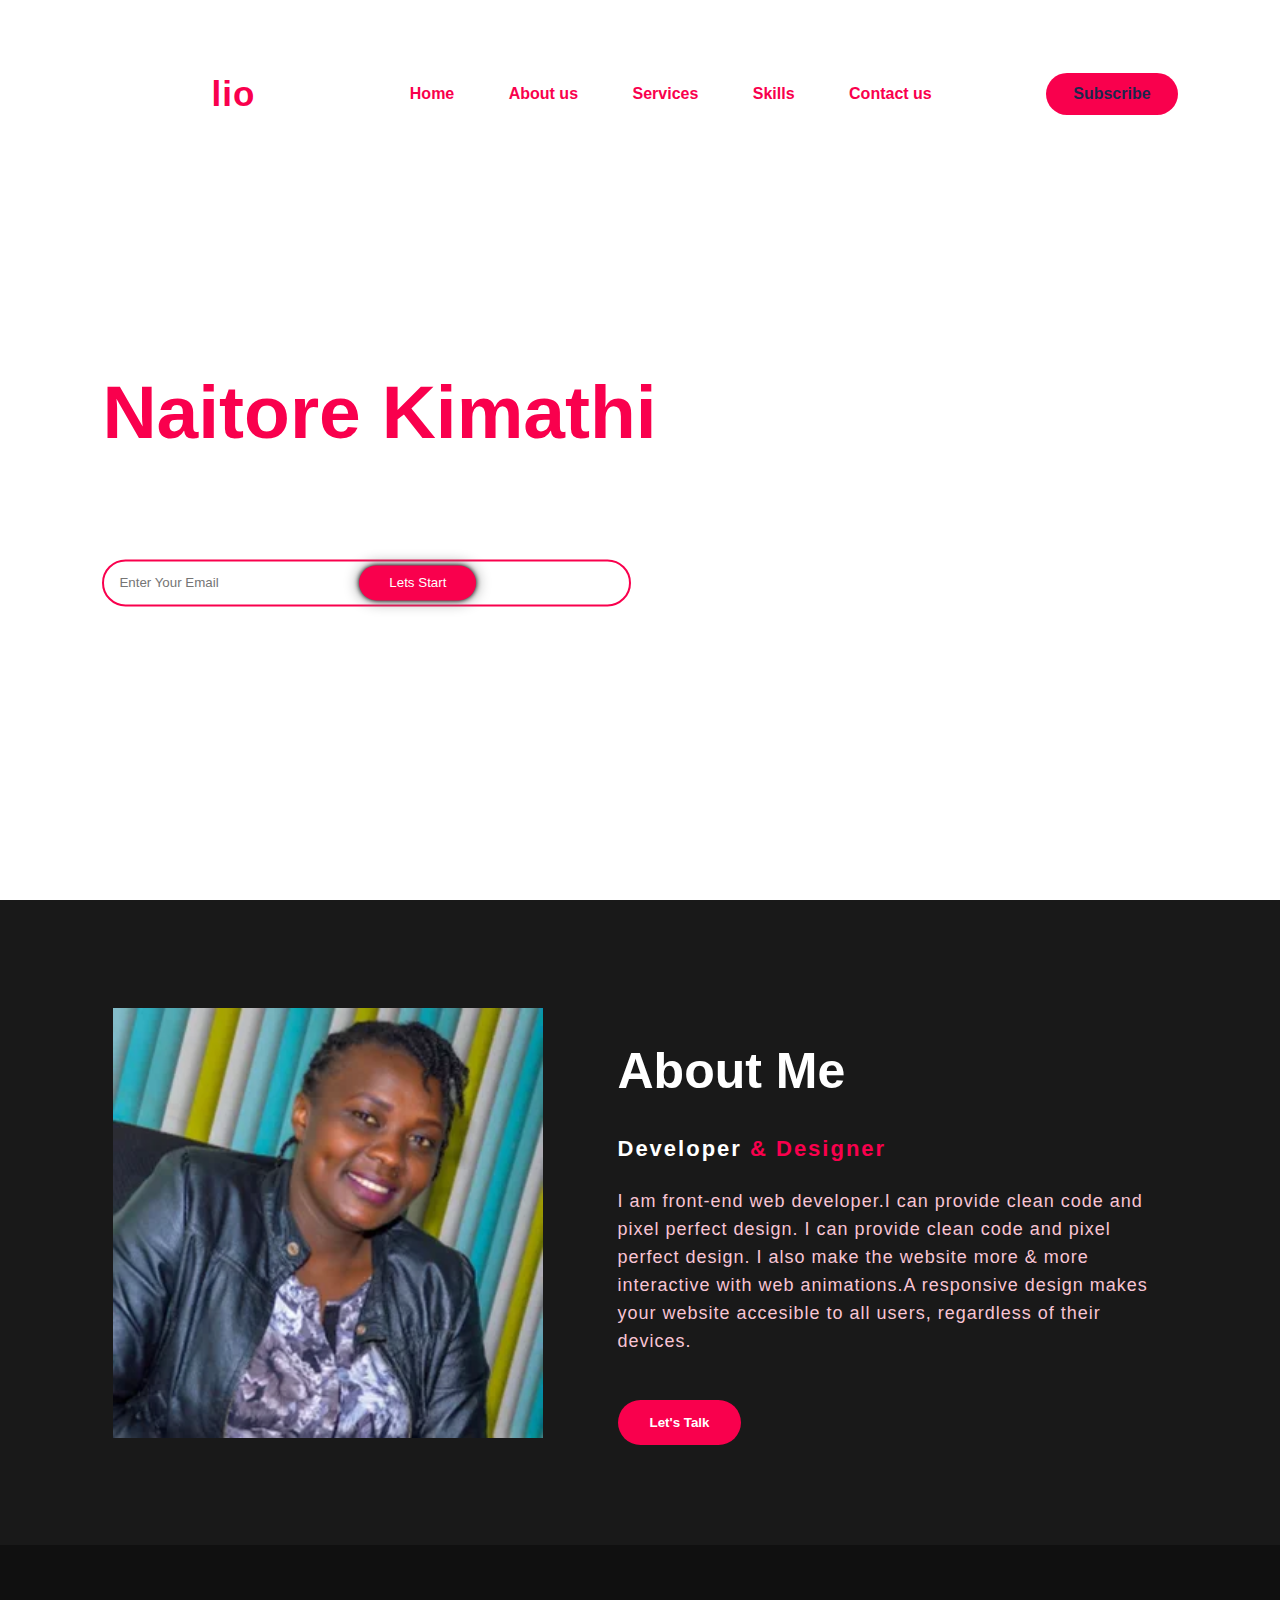
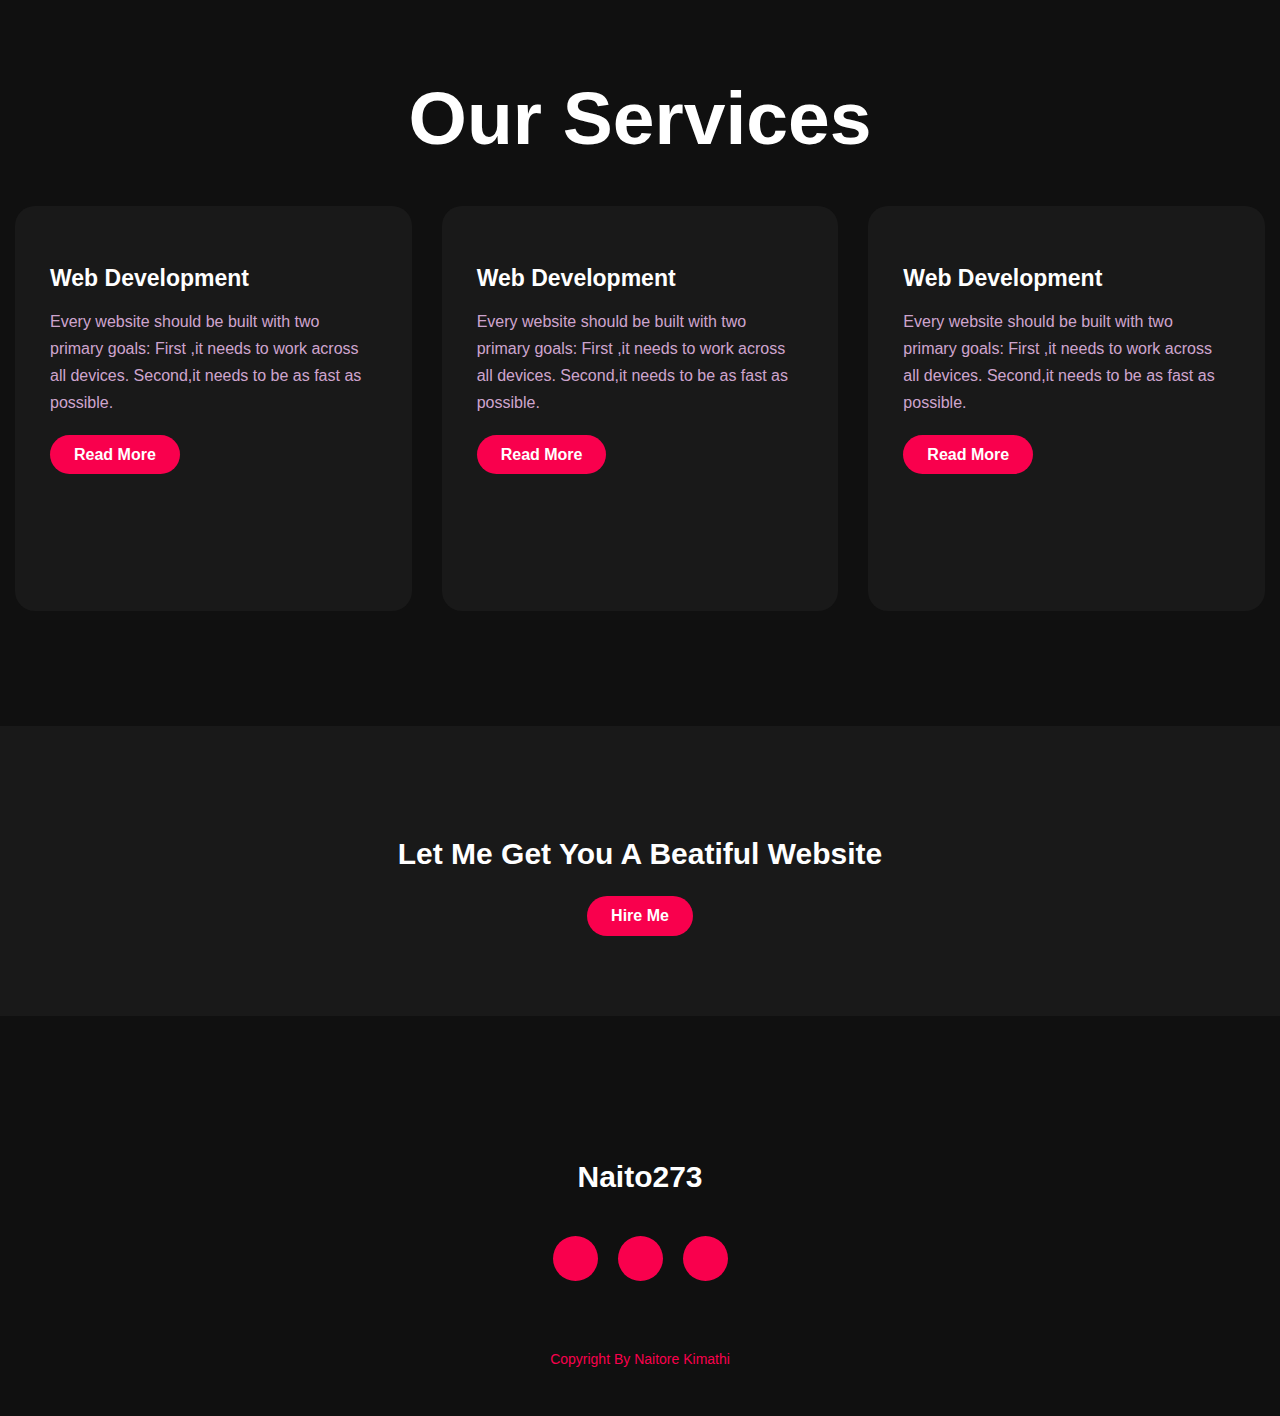
==== portfolio.html @ 506e1520 "Add files via upload" ====
<!DOCTYPE html>
<html>
<head>
<title>Portfolio Website</title>
<link rel="stylesheet" href="style.css">
<link rel="preconnet" href="https://font.gastitic.com">
 <link href="https://fonts.googleapis.com/css2?family=Josefin+Sans:ital,wght@0,100;0,200;0,300;0,400;0,500;0,600;0,700;1,100;1,200;1,300;1,400;1,500;1,600;1,700&display=swap" rel="stylesheet">
 <link rel="stylesheet" href="https://cdnjs.cloudflare.com/ajax/libs/font-awesome/6.4.0/css/all.min.css" integrity="sha512-iecdLmaskl7CVkqkXNQ/ZH/XLlvWZOJyj7Yy7tcenmpD1ypASozpmT/E0iPtmFIB46ZmdtAc9eNBvH0H/ZpiBw==" crossorigin="anonymous" referrerpolicy="no-referrer" />
</head>
<body>
    <div class="background">
     <nav>
            <h2 class="logo">Portfo<span>lio</span></h2>
            <ul>
                <li><a href="#">Home</a></li>
                <li><a href="#">About us</a></li>
                <li><a href="#">Services</a></li>
                <li><a href="#">Skills</a></li>
                <li><a href="#">Contact us</a></li>
            </ul>
            <a href="#" class="btn">Subscribe</a>
        </nav>
    </div>
        <div class="content">
            <h4>Hello, my name is</h4>
            <h1>Naitore Kimathi</h1>
            <h3>I am a Web Developer</h3>
            <div class="newsletter">
                <form>
                    <input type="email" name="email"id="mail" placeholder="Enter Your Email">
                    <input type="submit" name="submit" value="Lets Start">
            </form>
            </div>
        </div>

            <!--about section start-->
        <section class="about"> 
    <div class="main">
        <img src="pic.png" alt="">
        <div class="about-text">
            <h2>About Me</h2>
            <h5>Developer <span>& Designer</span></h5>
            <p>I am
 front-end web developer.I can provide clean code and pixel perfect design. 
 I can provide clean code and pixel perfect design. I also make the website
  more & more interactive with web animations.A responsive design makes your 
  website accesible to all users, regardless of their devices.</p>
  <button type="button">Let's Talk</button>
        </div>
    </div>
   </section>
   <!--services section start-->
<div class="service">
    <div class="title">
        <h2>Our Services</h2> 
    </div>

    <div class="box">
        <div class="card">
            <i class="fa-solid fa-bars"></i>
    <h5>Web Development</h5>
<div class="pra">
    <p>Every website should be built with two primary goals: First ,it needs to work across all devices.
         Second,it needs to be as fast as possible.</p>
     <p style="text-align: centre;">
            <a class="button" href="#">   Read More</a>
        </p>
       </div>
    </div>

    <div class="card">
        <i class="fa-solid fa-user"></i>
     <h5>Web Development</h5>
<div class="pra">
<p>Every website should be built with two primary goals: First ,it needs to work across all devices.
     Second,it needs to be as fast as possible.</p>
 <p style="text-align: centre;">
        <a class="button" href="#">   Read More</a>
    </p>
   </div>
</div>


<div class="card">
    <i class="fa-solid fa-bell"></i>
   <h5>Web Development</h5>
<div class="pra">
<p>Every website should be built with two primary goals: First ,it needs to work across all devices.
 Second,it needs to be as fast as possible.</p>
<p style="text-align: centre;">
    <a class="button" href="#">   Read More</a>
</p>
</div>
</div>
</div>
</div> 

<!--Contact Me-->
<div class="contact-me">
    <p>Let Me Get You A Beatiful Website</p>
    <a class="button-two" href="#">Hire Me</a>
</div>

<!--footer-->
<footer>
 <p>Naito273</p>
 <div class="social">
    <a href="#"><i class="fa-brands fa-github"></i></a>
    <a href="#"><i class="fa-brands fa-instagram"></i></a>
    <a href="#"><i class="fa-brands fa-tiktok"></i></a>
</div>
<p class="end">Copyright By Naitore Kimathi</p>
</footer>
</body>
</html>
---- style.css ----
body
{
    margin: 0px;
    padding: 0px;
    font-family: sans-serif;

}
.background
{
    width: 100%;
    height: 100vh;
     background-image: url(background.jpg);
    background-size: cover;
    background-position: center;
    
}
nav{
    display: flex;
    align-items: center;
    justify-content: space-between;
    padding-top: 45px;
    padding-left: 8%;
    padding-right: 8%;
} 

.logo
{
    color:#ffffffe8;
    font-size: 35px;
    letter-spacing: 1px;
    cursor:pointer;
    }
span{
    color:#f9004d;
}
nav ul li{
    list-style-type: none;
    display: inline-block;
    padding: 10px 25px;

}
nav ul li a{
    color:#f9004d;
    text-decoration: none;
    font-weight: bold;
    transform: capitalize;
}
nav ul li a:hover{
color:rgb(0, 217, 255) ;
transition: 4s;
}
.btn{
    background-color:#f9004d;
    color:#042a4ee8;
    text-decoration: none;
    border: 2px solid transparent;
    font-weight: bold ;
    padding: 10px 25px;
    border-radius: 30px ;
    }
.content{
    position: absolute;
    top:50%;
    left:8%;
    transform: translateY(-50%);
}
h1{
    color:#f9004d;
    margin: 20px 0px 20px;
    font-size: 75px;
}
h3{
    color:#ffffff;
    font-size: 25px;
    margin-bottom: 50px;
}
h4{
    color: #ffffff;
    letter-spacing: 2px;
    font-size: 20px;
}
.newsletter form{
    width: 380px;
    max-width: 100%;
    position: relative;
}
.newsletter form input:first-child{
    display: inline-block;
    width: 100%;
    padding: 14px 130px 14px 15px;
    border: 2px solid #f9004d;
    outline:none;
    border-radius: 30px;
}
.newsletter form input:last-child{
position: absolute;
display: inline-block;
outline: none;
border:none;
padding: 10px 30px;
border-radius:30px ;
background-color: #f9004d;
color: white;  
box-shadow: 0px 0px 5px #000, 0px 0px 15px #858585;
top:6px;
right: 6px;
}

.about{
    width: 100%;
    padding: 100px 0px;
    background-color: #191919;
}
.about img{
    height: auto;
    width: 430px;
}
.about-text{
    width: 550px;
}
.main{
    width: 1130px;
    max-width: 95%;
    margin: 0 auto;
    display: flex;
    align-items: center;
    justify-content: space-around;
}
.about-text h2{
    color:white;
    font-size: 50px;
    text-transform: capitalize;
    margin-bottom: 20px;
}
.about-text h5{
    color: white;
    letter-spacing: 2px;
    font-size: 22px;
    margin-bottom: 25px;
    text-transform: capitalize;
}
.about-text p{
    color: #f8c4d4;
    letter-spacing: 1px;
    line-height:28px;
    font-size: 18px;
    margin-bottom: 45px;
}
button{
    background-color:#f9004d;
    color:white; 
    text-decoration: none;
    border: 2px solid transparent;
    font-weight: bold;
    padding: 13px 30px;
    border-radius: 30px;
    transition: .4s;
}
button:hover{
    background-color: transparent;
    border:2px solid #f9004d;
    cursor : pointer;

}
.service{
    background:#101010;
    width: 100%;
    padding: 100px 0px;
}
.title h2{
    color:white;
    font-size: 75px;
    width: 1130px;
    margin: 30px auto;
    text-align:center;
}
.box{
    display:flex;
    justify-content: center;
    align-items:center;
    min-height: 400px;
}
 .card{
    height:365px;
    width:335px;
    padding: 20px 35px;
    background:#191919;
    border-radius: 20px;
    margin:15px;
    position:relative;
    overflow: hidden;
}
.card i{
    font-size: 50px;
    display:block;
    text-align: center;
    margin: 25px 0px;
    color: #f9004d;
}
h5{
    color:white;
    font-size: 23px;
    margin-bottom: 15px;
}
.pra p{
    color: #fcfc;
    font-size: 16px;
    line-height: 27px;
    margin-bottom: 25px;
}
.card .button{
    background-color:#f9004d;
    color:white; 
    text-decoration: none;
    border: 2px solid transparent;
    font-weight: bold;
    padding: 9px 22px;
    border-radius: 30px;
    transition: .4s;

}
.card .button:hover{
    background-color:transparent;
    border: 2px solid #f9004d;
    cursor:pointer;
}
.contact-me{
    width:100%;
    height:290px;
    background:#191919;
    display: flex;
    align-items: center;
    flex-direction: column;
    justify-content: center;
}
.contact-me p{
    color: white;
    font-size: 30px;
    font-weight:bold;
    margin-bottom: 25px;

}
.contact-me .button-two{
    background-color:#f9004d;
    color:white; 
    text-decoration: none;
    border: 2px solid transparent;
    font-weight: bold;
    padding: 9px 22px;
    border-radius: 30px;
    transition: .4s;

}
.contact-me .button-two:hover{
    background-color:transparent;
    border: 2px solid #f9004d;
    cursor:pointer;  
}
footer{
    position: relative;
    width: 100%;
    height: 400px;
    background: #101010;
    display:flex;
    flex-direction: column;
    align-items: center;
    justify-content:center;
}
footer p:nth-child(1){
    font-size:30px;
    color:white;
    margin-bottom: 20px;
    font-weight:bold;
}
 .social{
    display:flex;
}
.social a{
    width: 45px;
    height: 45px;
    display: flex;
    align-items:center;
    justify-content: center;
    background:#f9004d;
    border-radius: 50%;
    margin: 22px 10px;
    color:white;
    text-decoration: none;
    font-size: 20px;
}
.social a:hover{
   transform: scale(1.3); 
   transition: 3s;
}
.end{
    position: absolute;
    color:#f9004d;
    bottom: 35px;
    font-size: 14px; 
}
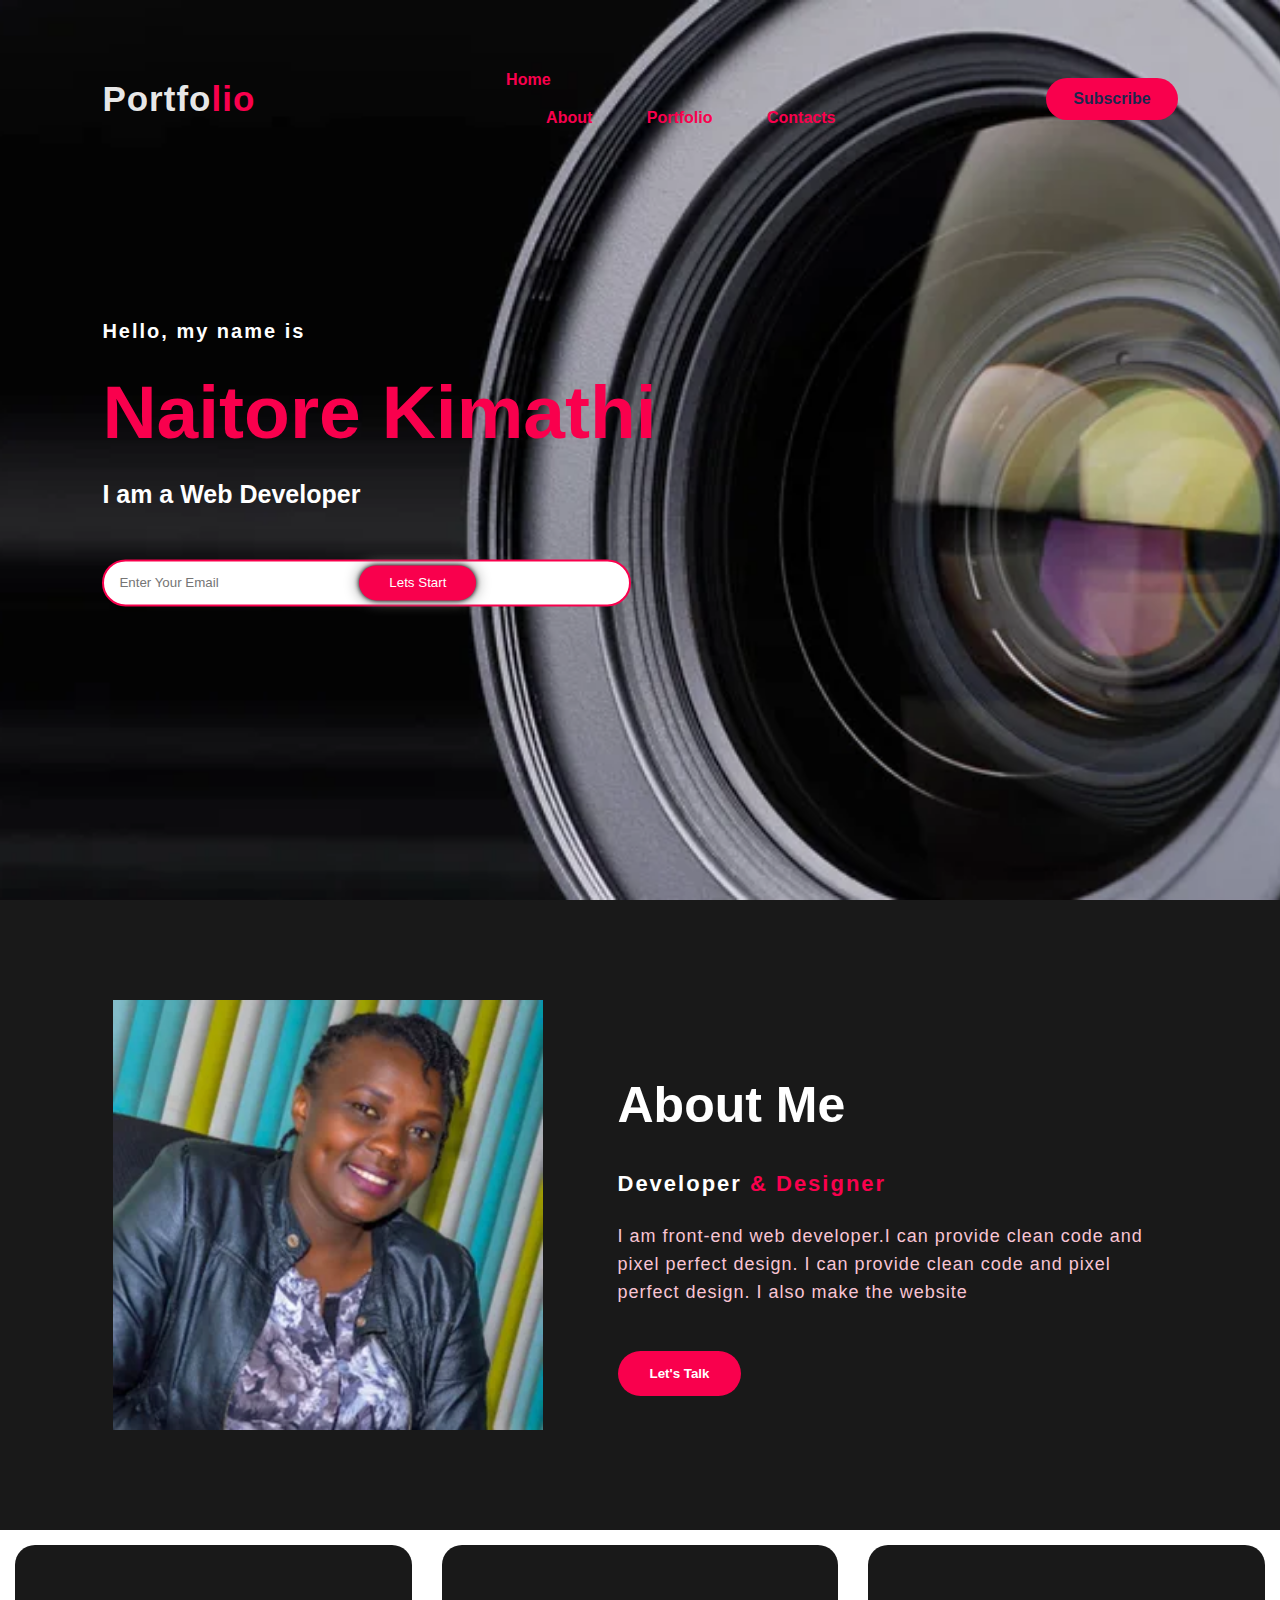
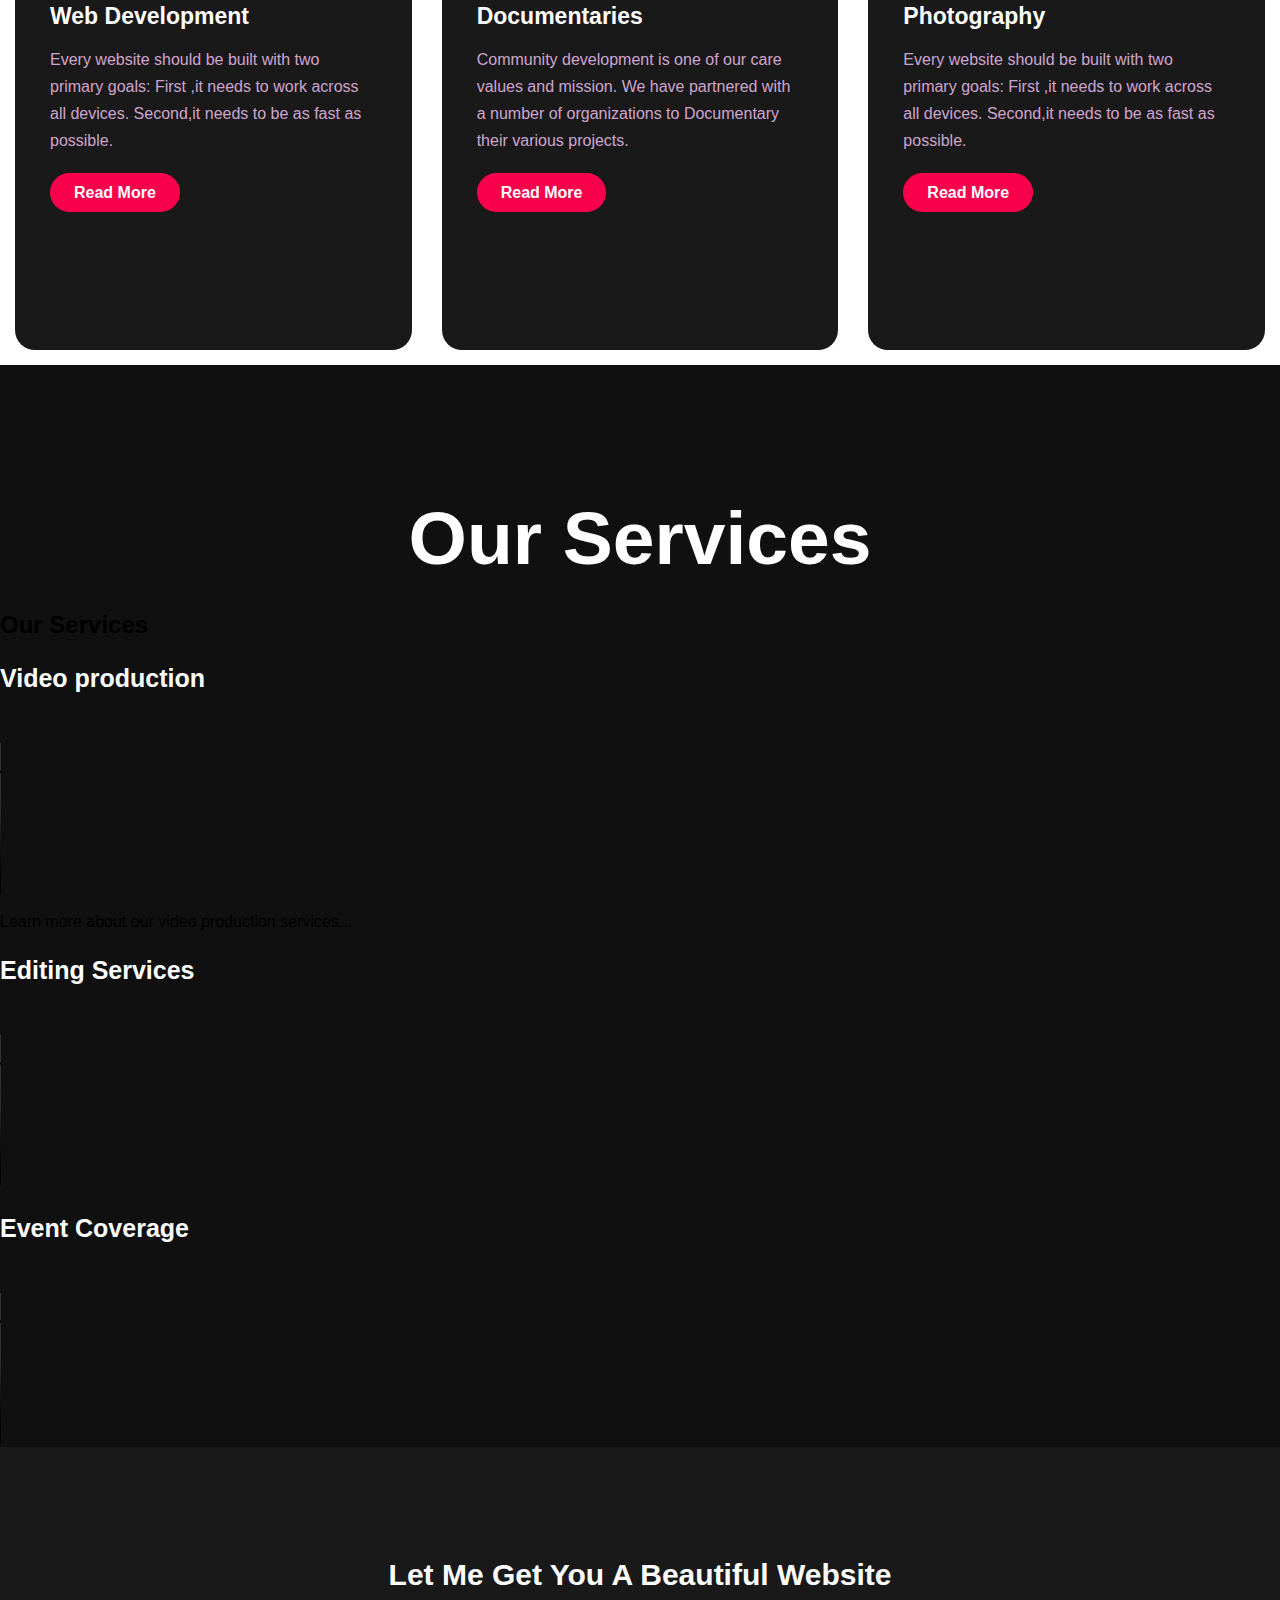
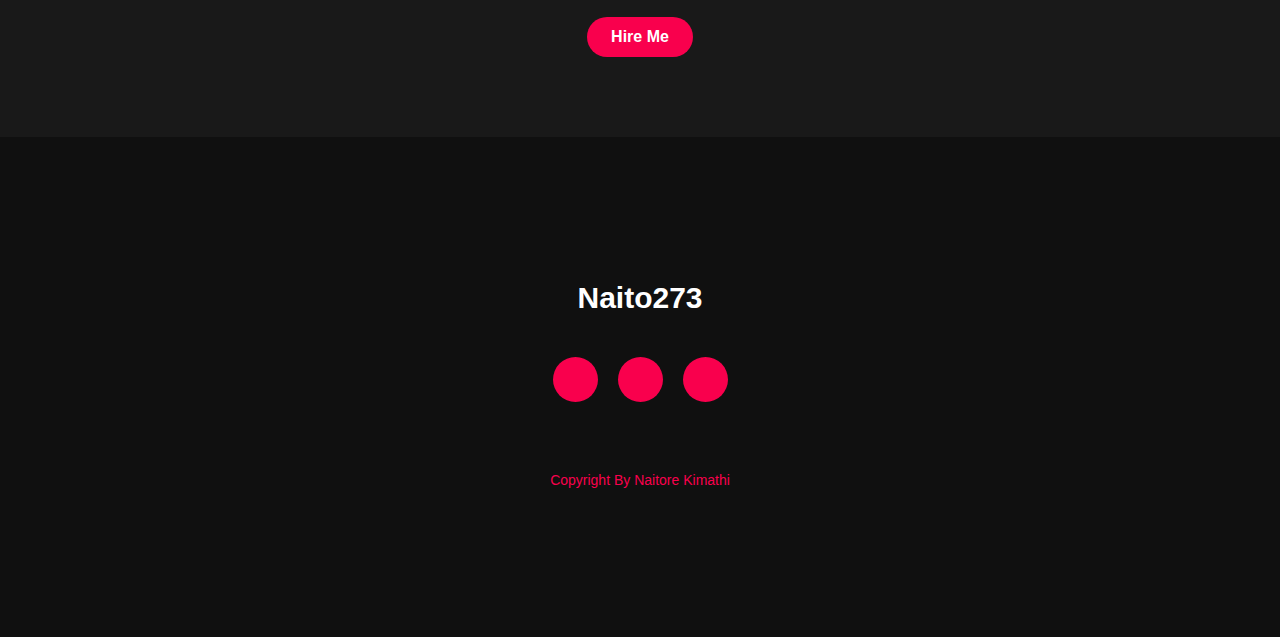
==== commit 50971a23: "Add files via upload" ====
--- a/portfolio.html
+++ b/portfolio.html
@@ -13,10 +13,12 @@
             <h2 class="logo">Portfo<span>lio</span></h2>
             <ul>
                 <li><a href="#">Home</a></li>
-                <li><a href="#">About us</a></li>
-                <li><a href="#">Services</a></li>
-                <li><a href="#">Skills</a></li>
-                <li><a href="#">Contact us</a></li>
+                <ul>
+                    <li><a href="#" target="_blank">About</a></li>
+                    <li><a href="#"target="_blank">Portfolio</a></li>
+                    <li><a href="#contacts"
+                        >Contacts</a></li>
+                </ul>
             </ul>
             <a href="#" class="btn">Subscribe</a>
         </nav>
@@ -43,34 +45,15 @@
             <p>I am
  front-end web developer.I can provide clean code and pixel perfect design. 
  I can provide clean code and pixel perfect design. I also make the website
-  more & more interactive with web animations.A responsive design makes your 
-  website accesible to all users, regardless of their devices.</p>
+</p>
   <button type="button">Let's Talk</button>
         </div>
     </div>
    </section>
-   <!--services section start-->
-<div class="service">
-    <div class="title">
-        <h2>Our Services</h2> 
-    </div>
-
-    <div class="box">
-        <div class="card">
-            <i class="fa-solid fa-bars"></i>
-    <h5>Web Development</h5>
-<div class="pra">
-    <p>Every website should be built with two primary goals: First ,it needs to work across all devices.
-         Second,it needs to be as fast as possible.</p>
-     <p style="text-align: centre;">
-            <a class="button" href="#">   Read More</a>
-        </p>
-       </div>
-    </div>
-
+   <div class="box">
     <div class="card">
-        <i class="fa-solid fa-user"></i>
-     <h5>Web Development</h5>
+        <i class="fa-solid fa-bars"></i>
+<h5>Web Development</h5>
 <div class="pra">
 <p>Every website should be built with two primary goals: First ,it needs to work across all devices.
      Second,it needs to be as fast as possible.</p>
@@ -80,24 +63,75 @@
    </div>
 </div>
 
+<div class="card">
+    <i class="fa-solid fa-user"></i>
+ <h5>Documentaries</h5>
+<div class="pra">
+<p>Community development is one of our care values and mission. We have partnered with a number of organizations
+ to Documentary
+their various projects.
+</p>
+<p style="text-align: centre;">
+    <a class="button" href="#">   Read More</a>
+
+</p>
+
+</div>
+</div>
+
 
 <div class="card">
-    <i class="fa-solid fa-bell"></i>
-   <h5>Web Development</h5>
+<i class="fa-solid fa-bell"></i>
+<h5>Photography</h5>
 <div class="pra">
 <p>Every website should be built with two primary goals: First ,it needs to work across all devices.
- Second,it needs to be as fast as possible.</p>
+Second,it needs to be as fast as possible.</p>
 <p style="text-align: centre;">
-    <a class="button" href="#">   Read More</a>
+<a class="button" href="#">   Read More</a>
 </p>
 </div>
 </div>
 </div>
 </div> 
+   <!--services section start-->
+<div class="service">
+    <div class="title">
+        <h2>Our Services</h2> 
+    </div>
+    <section id="services">
+        <h2>Our Services</h2>
+        <div class="service-video">
+            <h3>Video production</h3>
+            <video controls>
+                <source src="Pannar seed launch.mp4" type="video/mp4">
+                <!-- Add additional <source> elements for other formats if needed -->
+                Your browser does not support the video tag.
+            </video>
+        </div>
+        <p>Learn more about our video production services...</p>
+        <div class="service-video">
+            <h3>Editing Services</h3>
+            <video controls>
+                <source src="FFE &FF SPAK Partnership DOCUMENTARY.mp4" type="video/mp4">
+                Your browser does not support the video tag.
+            </video>
+        </div>
+        <div class="service-video">
+            <h3>Event Coverage</h3>
+            <video controls>
+                <source src="NASFPA.mp4" type="video/mp4">
+                Your browser does not support the video tag.
+            </video>
+        </div>
+    </section>
+
+    
+
+    
 
 <!--Contact Me-->
 <div class="contact-me">
-    <p>Let Me Get You A Beatiful Website</p>
+    <p>Let Me Get You A Beautiful Website</p>
     <a class="button-two" href="#">Hire Me</a>
 </div>
 
